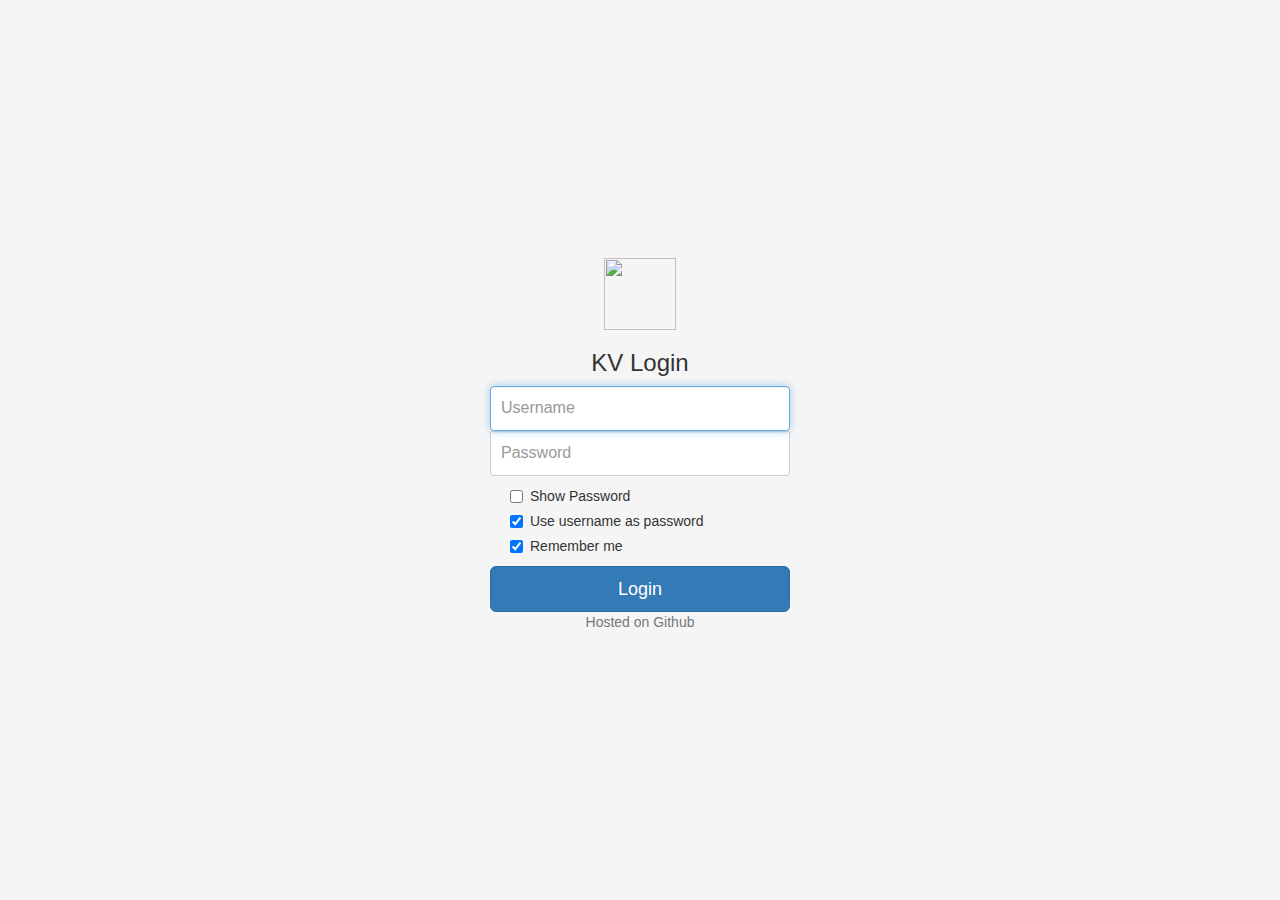
==== dashboard/index.html @ bc333ec6 "Update index.html" ====
<!DOCTYPE html>
<html lang="en"><head><meta http-equiv="Content-Type" content="text/html; charset=UTF-8">
    
    <meta name="viewport" content="width=device-width, initial-scale=1, shrink-to-fit=no">
    <meta name="description" content="">
    <meta name="author" content="">
    <link rel="icon" href="../assets/favicon/favicon.ico">

    <title>KV | Dashboard</title>

    <!-- Bootstrap core CSS -->
    <link href="../assets/css/bootstrap.min.css" rel="stylesheet">
    <link href="../assets/css/pricing.css" rel="stylesheet">
    <!-- Custom styles for this template -->
    
  </head>

  <body>

    <div class="d-flex flex-column flex-md-row align-items-center p-3 px-md-4 mb-3 bg-white border-bottom box-shadow">
      <h5 class="my-0 mr-md-auto font-weight-normal">KV - Dashboard</h5>
      <nav class="my-2 my-md-0 mr-md-3">
        <a class="p-2 text-dark active" href="#">Dashboard</a>
        <a class="p-2 text-dark" href="#">Analysis</a>
      </nav>
      <a class="btn btn-outline-primary" href="../">Logout</a>
    </div>

    <div class="pricing-header px-3 py-3 pt-md-5 pb-md-4 mx-auto text-center">
      <h1 class="display-4">Dashboard</h1>
      <h6><span class="badge bg-info text-white" name="account"></span> - <span class="badge bg-info text-white" name="phone"></span></h6>
      <p class="lead"></p>
    </div>

    <div class="container">
      <div class="card-deck mb-3 text-center">
        <div class="card mb-4 box-shadow">
          <div class="card-header">
            <h4 class="my-0 font-weight-normal">Plan Validity</h4>
          </div>
          <div class="card-body">
            <h1 class="card-title pricing-card-title"> <span name="days_left" class="text-info">95</span><small class="text-muted">days</small></h1>
            <table class="table">
              <tr>
                <td>Total Days:</td>
                <td><h3><span name="days_total"></span><small>days</small></h3></td>
              </tr>
              <tr>
                <td>Days Consumed:</td>
                <td><h3><span name="days_used"></span><small>days</small></h3></td>
              </tr>
            </table>
            <!-- <button type="button" class="btn btn-lg btn-block btn-outline-primary">Sign up for free</button> -->
          </div>
        </div>
        <div class="card mb-4 box-shadow">
          <div class="card-header">
            <h4 class="my-0 font-weight-normal">Data Remaining</h4>
          </div>
          <div class="card-body">
            <h1 class="card-title pricing-card-title"><span name="data_left" class="text-info"></span> <small class="text-muted">GB</small></h1>
            <table class="table">
              <tr>
                <td>Total Data:</td>
                <td><h3><span name="data_total"></span><small>GB</small>
                </h3></td>
              </tr>
              <tr>
                <td>Data Consumed:</td>
                <td><h3><span name="data_used"></span><small>GB</small></h3></td>
              </tr>
            </table>
            <!-- <button type="button" class="btn btn-lg btn-block btn-primary">Get started</button> -->
          </div>
        </div>
        <div class="card mb-4 box-shadow">
          <div class="card-header">
            <h4 class="my-0 font-weight-normal">Modem Status</h4>
          </div>
          <div class="card-body">
            <h2 class="card-title pricing-card-title"><span class="text-info" name="modem_status"></span></h2>
            <table class="table">
              <tr>
                <td>IP Address (IPV4):</td>
                <td><h5><span name="ip_address">100.10.1.269</span>
                </h5></td>
              </tr>
              <tr>
                <td>Session:</td>
                <td><h5><span name="session"></span></h5></td>
              </tr>
            </table>
            <!-- <button type="button" class="btn btn-lg btn-block btn-primary">Contact us</button> -->
          </div>
        </div>
      </div>

      <footer class="pt-4 my-md-5 pt-md-5 border-top">
        <div class="row">
          <div class="col-12 col-md">
            <img class="mb-2" src="../assets/favicon/favicon-32x32.png" alt="" width="24" height="24">
          </div>
        </div>
        <small>Created by: LVZ</small>
        <p><small>Hosted on Github</small></p>
      </footer>
    </div>


    <!-- Bootstrap core JavaScript
    ================================================== -->
    <!-- Placed at the end of the document so the pages load faster -->
    <script src="../assets/js/jquery-3.2.1.slim.min.js"></script>
    <script src="../assets/js/popper.min.js"></script>
    <script src="../assets/js/bootstrap.min.js"></script>
    <script src="../assets/js/holder.min.js"></script>
    <script>
      Holder.addTheme('thumb', {
        bg: '#55595c',
        fg: '#eceeef',
        text: 'Thumbnail'
      });
    </script>
    <script>
    function getCookie(cname) {
      let name = cname + "=";
      let decodedCookie = decodeURIComponent(document.cookie);
      let ca = decodedCookie.split(';');
      for(let i = 0; i <ca.length; i++) {
        let c = ca[i];
        while (c.charAt(0) == ' ') {
          c = c.substring(1);
        }
        if (c.indexOf(name) == 0) {
          return c.substring(name.length, c.length);
        }
      }
      return "";
    }
    var response = getCookie("data");
    if(!response){
      document.location.replace("../")
    }
    populate(JSON.parse(response))
      function setVal(name,value){
        document.getElementsByName(name)[0].innerText = value;
      }

      function populate(response){
        setVal('days_left',response['validity']["valid_for"].replace("Days",""));
        setVal('days_total',response['validity']["total"]);
        setVal('days_used',(response['validity']['total']*1-response['validity']['valid_for'].replace("Days","")**1).toFixed(0));
        setVal('data_left',(response['usage']['total'].replace(" GB","")*1-response['usage']['used'].replace(" GB","")*1).toFixed(2));
        setVal('data_used',response['usage']['used'].replace(" GB",""));
        setVal('data_total',response['usage']['total']);
        setVal('ip_address',response['ip_addr']);
        setVal('account',response['name']);
        setVal('phone',response['phone']);
        if(response['session']){
          setVal('modem_status',"Active")
          setVal('session',response['session']['from'])
        }
      }

    </script>
  

</body></html>
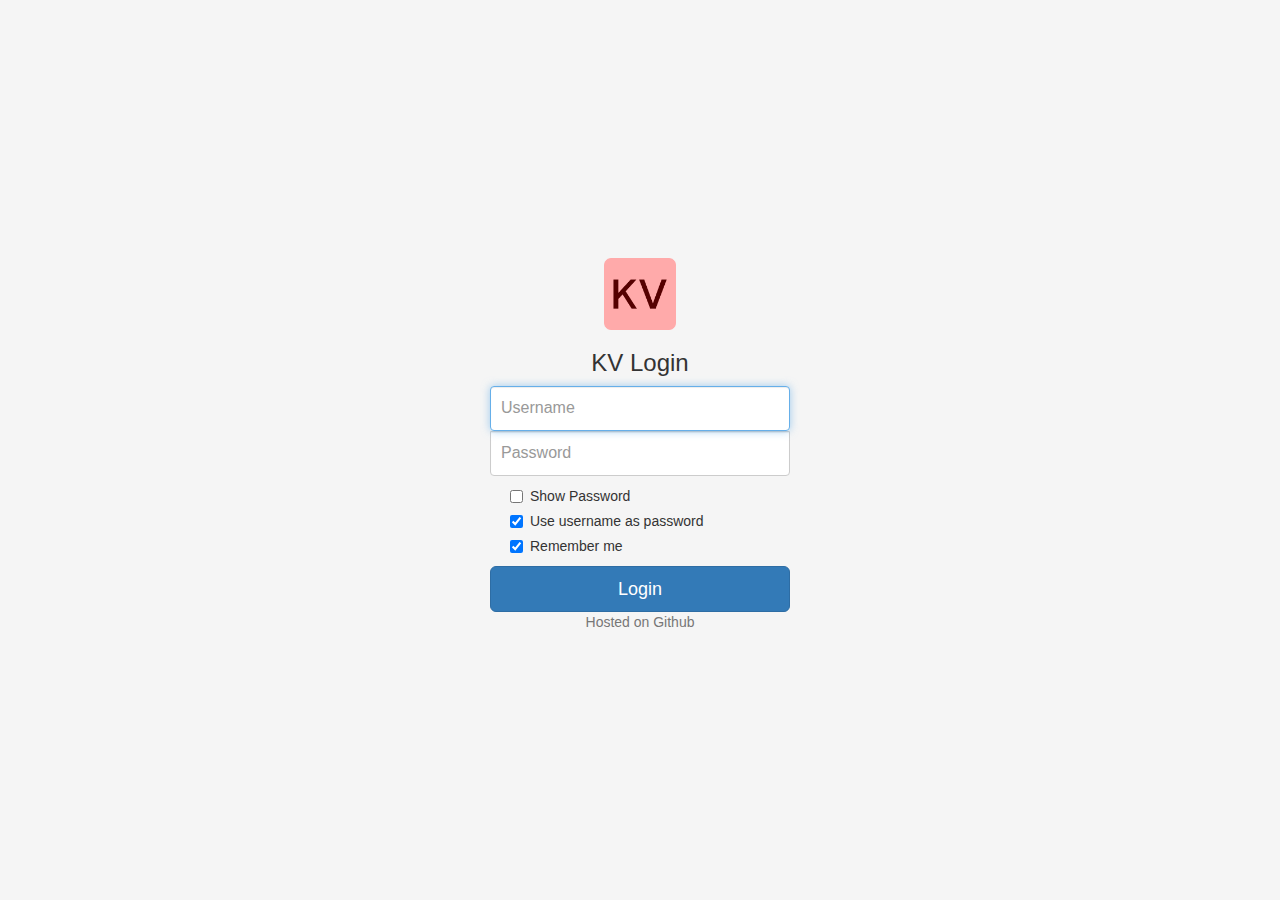
==== commit 65ccbdbd: "Pushing Base to repo" ====
--- a/dashboard/index.html
+++ b/dashboard/index.html
@@ -4,13 +4,13 @@
     <meta name="viewport" content="width=device-width, initial-scale=1, shrink-to-fit=no">
     <meta name="description" content="">
     <meta name="author" content="">
-    <link rel="icon" href="../assets/favicon/favicon.ico">
+    <link rel="icon" href="/assets/favicon/favicon.ico">
 
     <title>KV | Dashboard</title>
 
     <!-- Bootstrap core CSS -->
-    <link href="../assets/css/bootstrap.min.css" rel="stylesheet">
-    <link href="../assets/css/pricing.css" rel="stylesheet">
+    <link href="/assets/css/bootstrap.min.css" rel="stylesheet">
+    <link href="/assets/css/pricing.css" rel="stylesheet">
     <!-- Custom styles for this template -->
     
   </head>
@@ -98,7 +98,7 @@
       <footer class="pt-4 my-md-5 pt-md-5 border-top">
         <div class="row">
           <div class="col-12 col-md">
-            <img class="mb-2" src="../assets/favicon/favicon-32x32.png" alt="" width="24" height="24">
+            <img class="mb-2" src="/assets/favicon/favicon-32x32.png" alt="" width="24" height="24">
           </div>
         </div>
         <small>Created by: LVZ</small>
@@ -110,10 +110,10 @@
     <!-- Bootstrap core JavaScript
     ================================================== -->
     <!-- Placed at the end of the document so the pages load faster -->
-    <script src="../assets/js/jquery-3.2.1.slim.min.js"></script>
-    <script src="../assets/js/popper.min.js"></script>
-    <script src="../assets/js/bootstrap.min.js"></script>
-    <script src="../assets/js/holder.min.js"></script>
+    <script src="/assets/js/jquery-3.2.1.slim.min.js"></script>
+    <script src="/assets/js/popper.min.js"></script>
+    <script src="/assets/js/bootstrap.min.js"></script>
+    <script src="/assets/js/holder.min.js"></script>
     <script>
       Holder.addTheme('thumb', {
         bg: '#55595c',
@@ -165,4 +165,4 @@
     </script>
   
 
-</body></html>
+</body></html>--- a/assets/css/pricing.css
+++ b/assets/css/pricing.css
@@ -0,0 +1,25 @@
+html {
+  font-size: 14px;
+}
+@media (min-width: 768px) {
+  html {
+    font-size: 16px;
+  }
+}
+
+.container {
+  max-width: 960px;
+}
+
+.pricing-header {
+  max-width: 700px;
+}
+
+.card-deck .card {
+  min-width: 220px;
+}
+
+.border-top { border-top: 1px solid #e5e5e5; }
+.border-bottom { border-bottom: 1px solid #e5e5e5; }
+
+.box-shadow { box-shadow: 0 .25rem .75rem rgba(0, 0, 0, .05); }
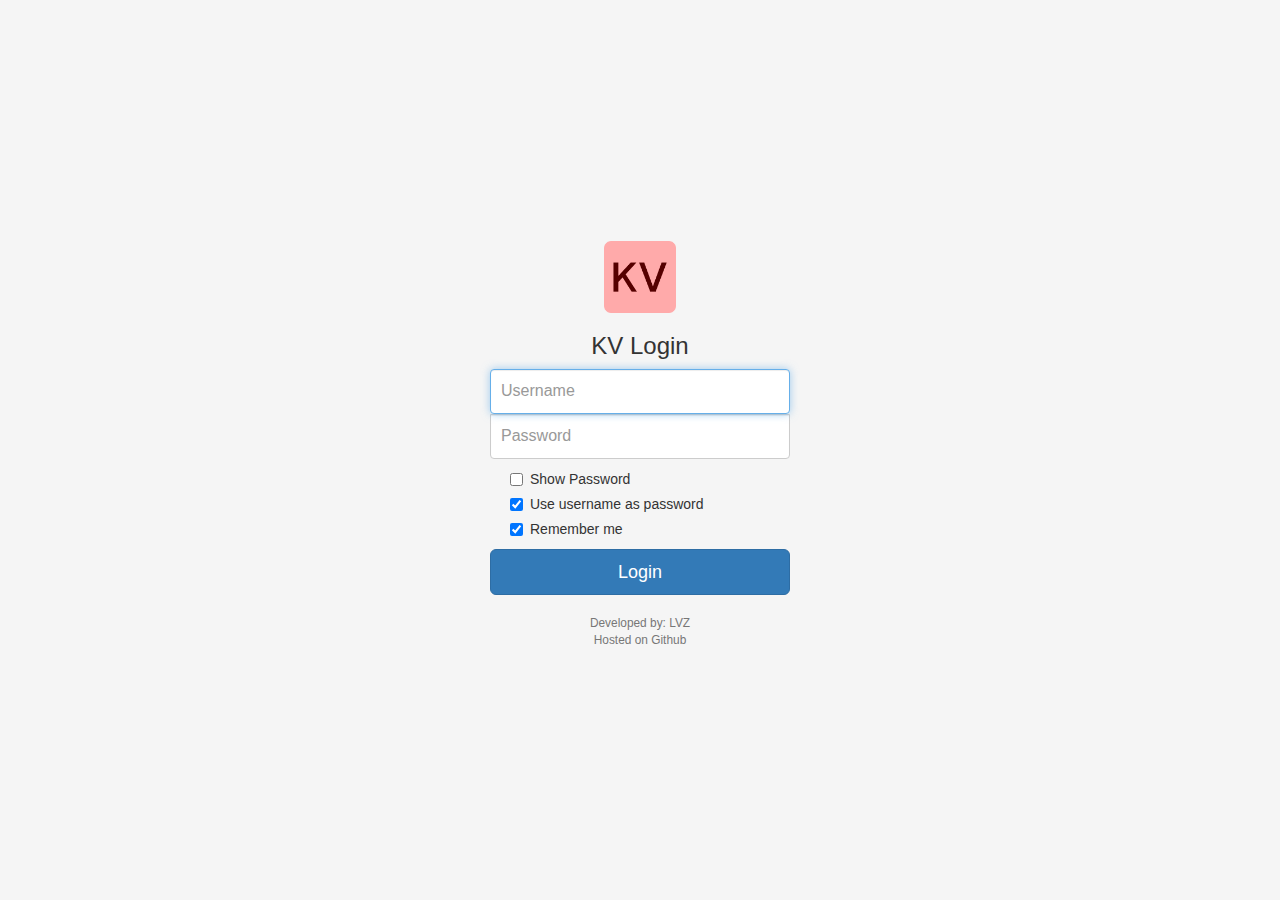
==== commit f2c1b5e2: "Added portal login Page" ====
--- a/dashboard/index.html
+++ b/dashboard/index.html
@@ -2,15 +2,15 @@
 <html lang="en"><head><meta http-equiv="Content-Type" content="text/html; charset=UTF-8">
     
     <meta name="viewport" content="width=device-width, initial-scale=1, shrink-to-fit=no">
-    <meta name="description" content="">
-    <meta name="author" content="">
-    <link rel="icon" href="/assets/favicon/favicon.ico">
+    <meta name="description" content="KV | ISP Dashboard">
+    <meta name="author" content="Elvis Tony">
+    <link rel="icon" href="../assets/favicon/favicon.ico">
 
     <title>KV | Dashboard</title>
 
     <!-- Bootstrap core CSS -->
-    <link href="/assets/css/bootstrap.min.css" rel="stylesheet">
-    <link href="/assets/css/pricing.css" rel="stylesheet">
+    <link href="../assets/css/bootstrap.min.css" rel="stylesheet">
+    <link href="../assets/css/pricing.css" rel="stylesheet">
     <!-- Custom styles for this template -->
     
   </head>
@@ -18,12 +18,14 @@
   <body>
 
     <div class="d-flex flex-column flex-md-row align-items-center p-3 px-md-4 mb-3 bg-white border-bottom box-shadow">
-      <h5 class="my-0 mr-md-auto font-weight-normal">KV - Dashboard</h5>
+      <h5 class="my-0 mr-md-auto font-weight-normal">KV - Dashboard<br><small class="float-right user" name="uname">user</small></h5>
       <nav class="my-2 my-md-0 mr-md-3">
-        <a class="p-2 text-dark active" href="#">Dashboard</a>
-        <a class="p-2 text-dark" href="#">Analysis</a>
+        <a class="btn btn-sm p-2 btn-primary  active" href="#">Dashboard</a>
+        <a class="btn btn-sm p-2 text-dark" href="../details/">Details</a>
+        <a class="btn btn-sm p-2 text-dark" href="../portal/">Portal</a>
+        <a class="btn btn-sm btn-outline-primary" href="../">Logout</a>
       </nav>
-      <a class="btn btn-outline-primary" href="../">Logout</a>
+      
     </div>
 
     <div class="pricing-header px-3 py-3 pt-md-5 pb-md-4 mx-auto text-center">
@@ -39,7 +41,7 @@
             <h4 class="my-0 font-weight-normal">Plan Validity</h4>
           </div>
           <div class="card-body">
-            <h1 class="card-title pricing-card-title"> <span name="days_left" class="text-info">95</span><small class="text-muted">days</small></h1>
+            <h1 class="card-title pricing-card-title"> <span name="days_left" data-toggle="tooltip" data-placement="top" data-html="true" class="text-info">95</span><small class="text-muted">days</small></h1>
             <table class="table">
               <tr>
                 <td>Total Days:</td>
@@ -58,7 +60,7 @@
             <h4 class="my-0 font-weight-normal">Data Remaining</h4>
           </div>
           <div class="card-body">
-            <h1 class="card-title pricing-card-title"><span name="data_left" class="text-info"></span> <small class="text-muted">GB</small></h1>
+            <h1  class="card-title pricing-card-title"><span data-toggle="tooltip" data-placement="top" data-html="true" name="data_left" title="Loading.." class="text-info"></span><small class="text-muted">GB</small></h1>
             <table class="table">
               <tr>
                 <td>Total Data:</td>
@@ -89,6 +91,7 @@
                 <td>Session:</td>
                 <td><h5><span name="session"></span></h5></td>
               </tr>
+              <tr><td>Used:</td><td><h6><span name="data_session"></span></h6></td></tr>
             </table>
             <!-- <button type="button" class="btn btn-lg btn-block btn-primary">Contact us</button> -->
           </div>
@@ -98,7 +101,7 @@
       <footer class="pt-4 my-md-5 pt-md-5 border-top">
         <div class="row">
           <div class="col-12 col-md">
-            <img class="mb-2" src="/assets/favicon/favicon-32x32.png" alt="" width="24" height="24">
+            <img class="mb-2" src="../assets/favicon/favicon-32x32.png" alt="" width="24" height="24">
           </div>
         </div>
         <small>Created by: LVZ</small>
@@ -110,16 +113,17 @@
     <!-- Bootstrap core JavaScript
     ================================================== -->
     <!-- Placed at the end of the document so the pages load faster -->
-    <script src="/assets/js/jquery-3.2.1.slim.min.js"></script>
-    <script src="/assets/js/popper.min.js"></script>
-    <script src="/assets/js/bootstrap.min.js"></script>
-    <script src="/assets/js/holder.min.js"></script>
+    <script src="../assets/js/jquery-3.2.1.slim.min.js"></script>
+    <script src="../assets/js/popper.min.js"></script>
+    <script src="../assets/js/bootstrap.min.js"></script>
+    <script src="../assets/js/holder.min.js"></script>
     <script>
       Holder.addTheme('thumb', {
         bg: '#55595c',
         fg: '#eceeef',
         text: 'Thumbnail'
       });
+      
     </script>
     <script>
     function getCookie(cname) {
@@ -143,26 +147,46 @@
     }
     populate(JSON.parse(response))
       function setVal(name,value){
-        document.getElementsByName(name)[0].innerText = value;
+        try{
+          document.getElementsByName(name)[0].innerText = value;
+        }catch{}
       }
 
       function populate(response){
+        var dataleft = (response['usage']['total'].replace(" GB","")*1-response['usage']['used'].replace(" GB","")*1).toFixed(2);
+        var dataused = (response['usage']['used'].replace(" GB","").replace(" MB","")*1-response['session']['data'].replace(" GB","").replace(" MB","").substring(1)*1).toFixed(2);
+        document.getElementsByName('days_left')[0].setAttribute('title',"Expires on: <br>"+response['validity']['expiry_date']);
         setVal('days_left',response['validity']["valid_for"].replace("Days",""));
         setVal('days_total',response['validity']["total"]);
         setVal('days_used',(response['validity']['total']*1-response['validity']['valid_for'].replace("Days","")**1).toFixed(0));
-        setVal('data_left',(response['usage']['total'].replace(" GB","")*1-response['usage']['used'].replace(" GB","")*1).toFixed(2));
-        setVal('data_used',response['usage']['used'].replace(" GB",""));
+        setVal('data_left',dataleft);
+        setVal('data_used',dataused);
         setVal('data_total',response['usage']['total']);
+        setVal('data_session',response['session']['data'].substring(1));
         setVal('ip_address',response['ip_addr']);
-        setVal('account',response['name']);
+        setVal('account',response['name'].toUpperCase());
         setVal('phone',response['phone']);
         if(response['session']){
           setVal('modem_status',"Active")
           setVal('session',response['session']['from'])
         }
+        var tooltp = "Reconciled: "+dataleft+' GB <br>Session Usage: -'+response['session']['data'].substring(1);
+        console.log(tooltp);
+        document.getElementsByName('data_left')[0].setAttribute('title',tooltp);
+        setTimeout(()=>{
+          $(function () {
+          $('[data-toggle="tooltip"]').tooltip()
+        })
+        },2000)
       }
 
+      var credentials = getCookie("storedCreds");
+      if(credentials){
+        cred = JSON.parse(credentials)
+        setVal('uname',cred['username']);
+      }
+      
     </script>
   
 
-</body></html>+</body></html>
--- a/assets/css/pricing.css
+++ b/assets/css/pricing.css
@@ -23,3 +23,14 @@
 .border-bottom { border-bottom: 1px solid #e5e5e5; }
 
 .box-shadow { box-shadow: 0 .25rem .75rem rgba(0, 0, 0, .05); }
+
+.sup-tag{
+  font-size: 15px;
+  color: red;
+}
+
+.user{
+  font-weight: 600;
+  font-size: 12px;
+  color: gray;
+}